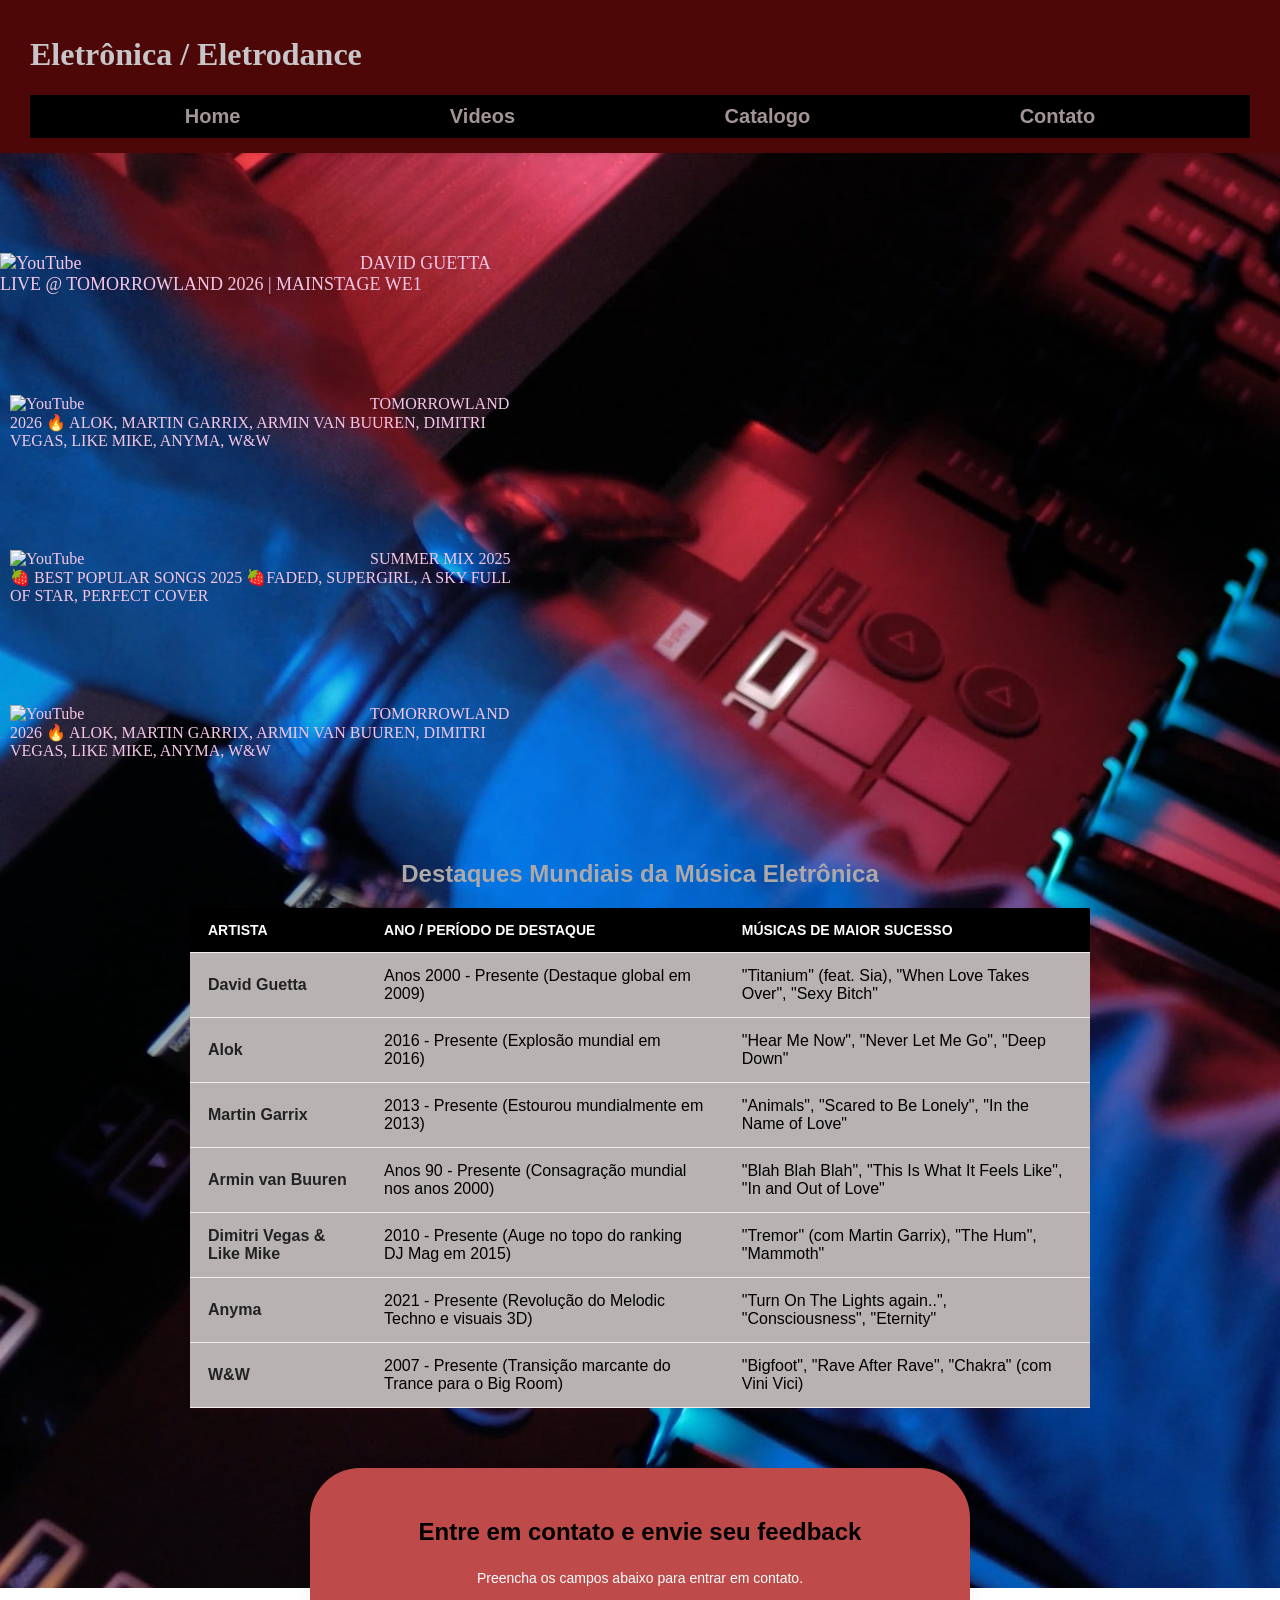
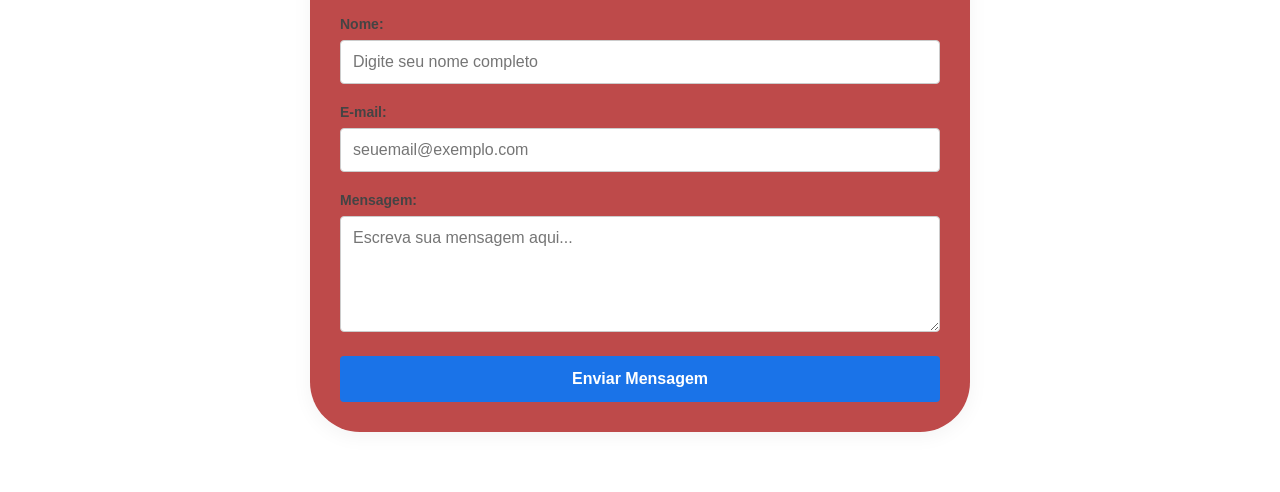
==== index.html @ 49f7e09d "site" ====
<!DOCTYPE html>
<html lang="pt-br">

<head>
    <meta charset="UTF-8">
    <meta name="viewport" content="width=device-width, initial-scale=1.0">
    <link rel="stylesheet" href="style.css">
    <title>Inicio</title>
</head>

<body>

    <style>
        body {
            background-image: url('img/imagem.avif');
            background-size: cover;
            background-position: center;
            background-repeat: no-repeat;
            background-attachment: fixed;
            margin: 0;
        }
    </style>

    <header class="barra-navegacao">
        <h1 class="titulo-site">Eletrônica / Eletrodance</h1>

        <nav class="menu">
            <a href="#">Home</a>
            <a href="#">Videos</a>
            <a href="#">Catalogo</a>
            <a href="#">Contato</a>

        </nav>
    </header>

    <div class="bloco">

        <div class="coluna-esquerda">
            <a class="link"
                href="https://www.youtube.com/watch?v=GSnPwle4FOE&list=RDGSnPwle4FOE&start_radio=1&pp=ygUMZGF2aWQgZ3VldHRhoAcB"
                target="_blank" rel="noopener noreferrer">
                <img class="imagem-esquerda" img
                    src="https://i.ytimg.com/vi/GSnPwle4FOE/hq720.jpg?sqp=-oaymwErCNAFEJQDSFryq4qpAx0IARUAAIhCGAHYAQHiAQoIGBACGAY4AUABuALzGA==&rs=AOn4CLBgVba0F2vqr_jE9en8zPDy92g9ig"
                    alt="YouTube" width="350">
                <span>DAVID GUETTA LIVE @ TOMORROWLAND 2026 | MAINSTAGE WE1</span>
        </div>

        <div class="container-youtube2">
            <a class="link" href="https://www.youtube.com/watch?v=3dHHftDCA-M" target="_blank"
                rel="noopener noreferrer">
                <img class="imagem-esquerda" img
                    src="https://i.ytimg.com/vi/2Gw0Y1WwivI/hq720.jpg?sqp=-oaymwErCNAFEJQDSFryq4qpAx0IARUAAIhCGAHYAQHiAQoIGBACGAY4AUABuALzGA==&rs=AOn4CLDJXC3MWDxurDPktINtmQG5C-5cZQ"
                    alt="YouTube" width="350">
                <span>TOMORROWLAND 2026 🔥 ALOK, MARTIN GARRIX, ARMIN VAN BUUREN, DIMITRI VEGAS, LIKE MIKE, ANYMA,
                    W&W</span>
        </div>

        <div class="container-youtube3">
            <a class="link" href="https://www.youtube.com/watch?v=7aQrmiFkZp8" target="_blank"
                rel="noopener noreferrer">
                <img class="imagem-esquerda" img
                    src="https://i.ytimg.com/vi/7aQrmiFkZp8/hqdefault.jpg?sqp=-oaymwErCOADEI4CSFryq4qpAx0IARUAAIhCGAHYAQHiAQoIGBACGAY4AUABuALzGA==&rs=AOn4CLDhFU6TLQ0mbJ1iNMLmOytXsOIq-w"
                    alt="YouTube" width="350">
                <span>SUMMER MIX 2025 🍓 BEST POPULAR SONGS 2025 🍓FADED, SUPERGIRL, A SKY FULL OF STAR, PERFECT COVER
                </span>
        </div>

        <div class="container-youtube4">
            <a class="link" href="https://www.youtube.com/watch?v=uIsIyjcLkco&list=RDuIsIyjcLkco&start_radio=1&pp=oAcB"
                target="_blank" rel="noopener noreferrer">
                <img class="imagem-esquerda" img
                    src="https://i.ytimg.com/vi/uIsIyjcLkco/hq720.jpg?sqp=-oaymwErCNAFEJQDSFryq4qpAx0IARUAAIhCGAHYAQHiAQoIGBACGAY4AUABuALzGA==&rs=AOn4CLAd7wENuRr2c9omT1h57HVGEKw6lA"
                    alt="YouTube" width="350">
                <span>TOMORROWLAND 2026 🔥 ALOK, MARTIN GARRIX, ARMIN VAN BUUREN, DIMITRI VEGAS, LIKE MIKE, ANYMA,
                    W&W</span>
            </a>
        </div>
    </div>



    <div class="container-musicas">
        <h2>Destaques Mundiais da Música Eletrônica</h2>

        <table class="tabela-eletronica">
            <thead>
                <tr>
                    <th>Artista</th>
                    <th>Ano / Período de Destaque</th>
                    <th>Músicas de Maior Sucesso</th>
                </tr>
            </thead>
            <tbody>
                <tr>
                    <td class="nome-artista">David Guetta</td>
                    <td>Anos 2000 - Presente (Destaque global em 2009)</td>
                    <td>"Titanium" (feat. Sia), "When Love Takes Over", "Sexy Bitch"</td>
                </tr>
                <tr>
                    <td class="nome-artista">Alok</td>
                    <td>2016 - Presente (Explosão mundial em 2016)</td>
                    <td>"Hear Me Now", "Never Let Me Go", "Deep Down"</td>
                </tr>
                <tr>
                    <td class="nome-artista">Martin Garrix</td>
                    <td>2013 - Presente (Estourou mundialmente em 2013)</td>
                    <td>"Animals", "Scared to Be Lonely", "In the Name of Love"</td>
                </tr>
                <tr>
                    <td class="nome-artista">Armin van Buuren</td>
                    <td>Anos 90 - Presente (Consagração mundial nos anos 2000)</td>
                    <td>"Blah Blah Blah", "This Is What It Feels Like", "In and Out of Love"</td>
                </tr>
                <tr>
                    <td class="nome-artista">Dimitri Vegas & Like Mike</td>
                    <td>2010 - Presente (Auge no topo do ranking DJ Mag em 2015)</td>
                    <td>"Tremor" (com Martin Garrix), "The Hum", "Mammoth"</td>
                </tr>
                <tr>
                    <td class="nome-artista">Anyma</td>
                    <td>2021 - Presente (Revolução do Melodic Techno e visuais 3D)</td>
                    <td>"Turn On The Lights again..", "Consciousness", "Eternity"</td>
                </tr>
                <tr>
                    <td class="nome-artista">W&W</td>
                    <td>2007 - Presente (Transição marcante do Trance para o Big Room)</td>
                    <td>"Bigfoot", "Rave After Rave", "Chakra" (com Vini Vici)</td>
                </tr>
            </tbody>
        </table>
    </div>

    <main>

        <section class="secao-contato">
            <h2>Entre em contato e envie seu feedback</h2>
            <p>Preencha os campos abaixo para entrar em contato.</p>

            <form class="formulario-contato" action="#" method="POST">
                <div class="grupo-campo">
                    <label for="nome">Nome:</label>
                    <input type="text" id="nome" name="nome" placeholder="Digite seu nome completo" required>
                </div>

                <div class="grupo-campo">
                    <label for="email">E-mail:</label>
                    <input type="email" id="email" name="email" placeholder="seuemail@exemplo.com" required>
                </div>

                <div class="grupo-campo">
                    <label for="mensagem">Mensagem:</label>
                    <textarea id="mensagem" name="mensagem" rows="5" placeholder="Escreva sua mensagem aqui..."
                        required></textarea>
                </div>

                <button type="submit" class="botao-enviar">Enviar Mensagem</button>
            </form>
        </section>
    </main>
</body>

</html>
---- style.css ----
body{
    background-image: url('img/imagem.avif');  
    background-size: cover;
    background-position: center;
    background-repeat: no-repeat;
    height: 200%;

}

.barra-navegacao{
    justify-content: space-between;
    align-items: center;
    padding: 15px 30px;
    background-color: #4e0707;
    box-shadow: 0 2px 5px rgba(0, 0, 0, 0.1);
    color: rgb(198, 198, 202);
}

.menu{
    display: flex;
    flex-direction:row ;
    flex-wrap:wrap ;
    justify-content:space-around;
    background-color: rgb(0, 0, 0);
    padding: 10px 50px;
    font-family: 'Arial', sans-serif;
    font-size: 20px;
    font-weight: bold;
    
}

.menu a{

    color: rgb(163, 149, 149);
    text-decoration: none;
    
}

.imagem-esquerda {
    float: left;  
    margin-right: 10px;
}

.link{
    color: #f5c6e5;
    text-decoration: none;
}

.coluna-esquerda{
    display: flex;
    justify-content: center;
    align-items: center;
    width: 40%;
    margin: 100px 0;
    gap: 10px;
    text-decoration: none;
    font-size: 18px;
    
}

.container-youtube2{
    display: flex;
    justify-content: center;
    align-items: center;
    width: 40%;
    margin: 100px 0;
    gap: 10px;
    text-decoration: none;
    

}

.container-youtube3{
    display: flex;
    justify-content: center;
    align-items: center;
    width: 40%;
    margin: 100px 0;
    gap: 10px;
    text-decoration: none;
    
}

.container-youtube4{
    display: flex;
    justify-content: center;
    align-items: center;
    width: 40%;
    margin: 100px 0;
    gap: 10px;
    text-decoration: none;
    
}

.container-musicas {
    font-family: Arial, sans-serif;
    margin: 20px auto;
    max-width: 900px;
}
.container-musicas h2 {
    color: #afa8a8;
    margin-bottom: 20px;
    text-align: center;
}
.tabela-eletronica {
    width: 100%;
    border-collapse: collapse;
    background-color: #b8b2b2;
    box-shadow: 0 2px 5px rgba(236, 14, 14, 0.05);
}
.tabela-eletronica th, 
.tabela-eletronica td {
    padding: 14px 18px;
    text-align: left;
    border-bottom: 1px solid #eeeeee;
}
.tabela-eletronica th {
    background-color: #000000;
    color: #ffffff;
    font-weight: 600;
    text-transform: uppercase;
    font-size: 14px;
}
.tabela-eletronica tbody tr:hover {
    background-color: #f5f5f5;
}
.nome-artista {
    font-weight: bold;
    color: #222222;
    transition: color 0.2s ease;
    cursor: pointer;
}
.nome-artista:hover {
    color: #00bcd4;
}


.secao-contato{
    position: relative;
    z-index: 1;
    display: flex;
    flex-direction: column;
    height: 200;
    max-width: 600px;
    margin: 60px auto;
    padding: 30px;
    background-color: #be4a4a;
    border-radius: 50px;
    box-shadow: 0 4px 20px rgba(0, 0, 0, 0.05);
    font-family: Arial, sans-serif;
    text-align: center;
}

.secao-contato h2 {
    color: #000000;
    margin-bottom: 10px;
}

.secao-contato p {
    color: #ffffff;
    margin-bottom: 30px;
    font-size: 14px;
}
.grupo-campo {
 margin-bottom: 20px;}

 .formulario-contato {
    text-align: left;
 }

 .grupo-campo label {
    display: block;
    margin-bottom: 8px;
    color: #444;
    font-weight: bold;
    font-size: 14px;
}

.grupo-campo input,
.grupo-campo textarea {
    width: 100%;
    padding: 12px;
    border: 1px solid #ccc;
    border-radius: 4px;
    font-size: 16px;
    box-sizing: border-box;
    font-family: inherit;
}

.grupo-campo input:focus,
.grupo-campo textarea:focus {
    border-color: #1a73e8;
    outline: none;
}

.botao-enviar {
    width: 100%;
    padding: 14px;
    background-color: #1a73e8;
    color: white;
    border: none;
    border-radius: 4px;
    font-size: 16px;
    font-weight: bold;
    cursor: pointer;
    transition: background-color 0.2s ease;
}
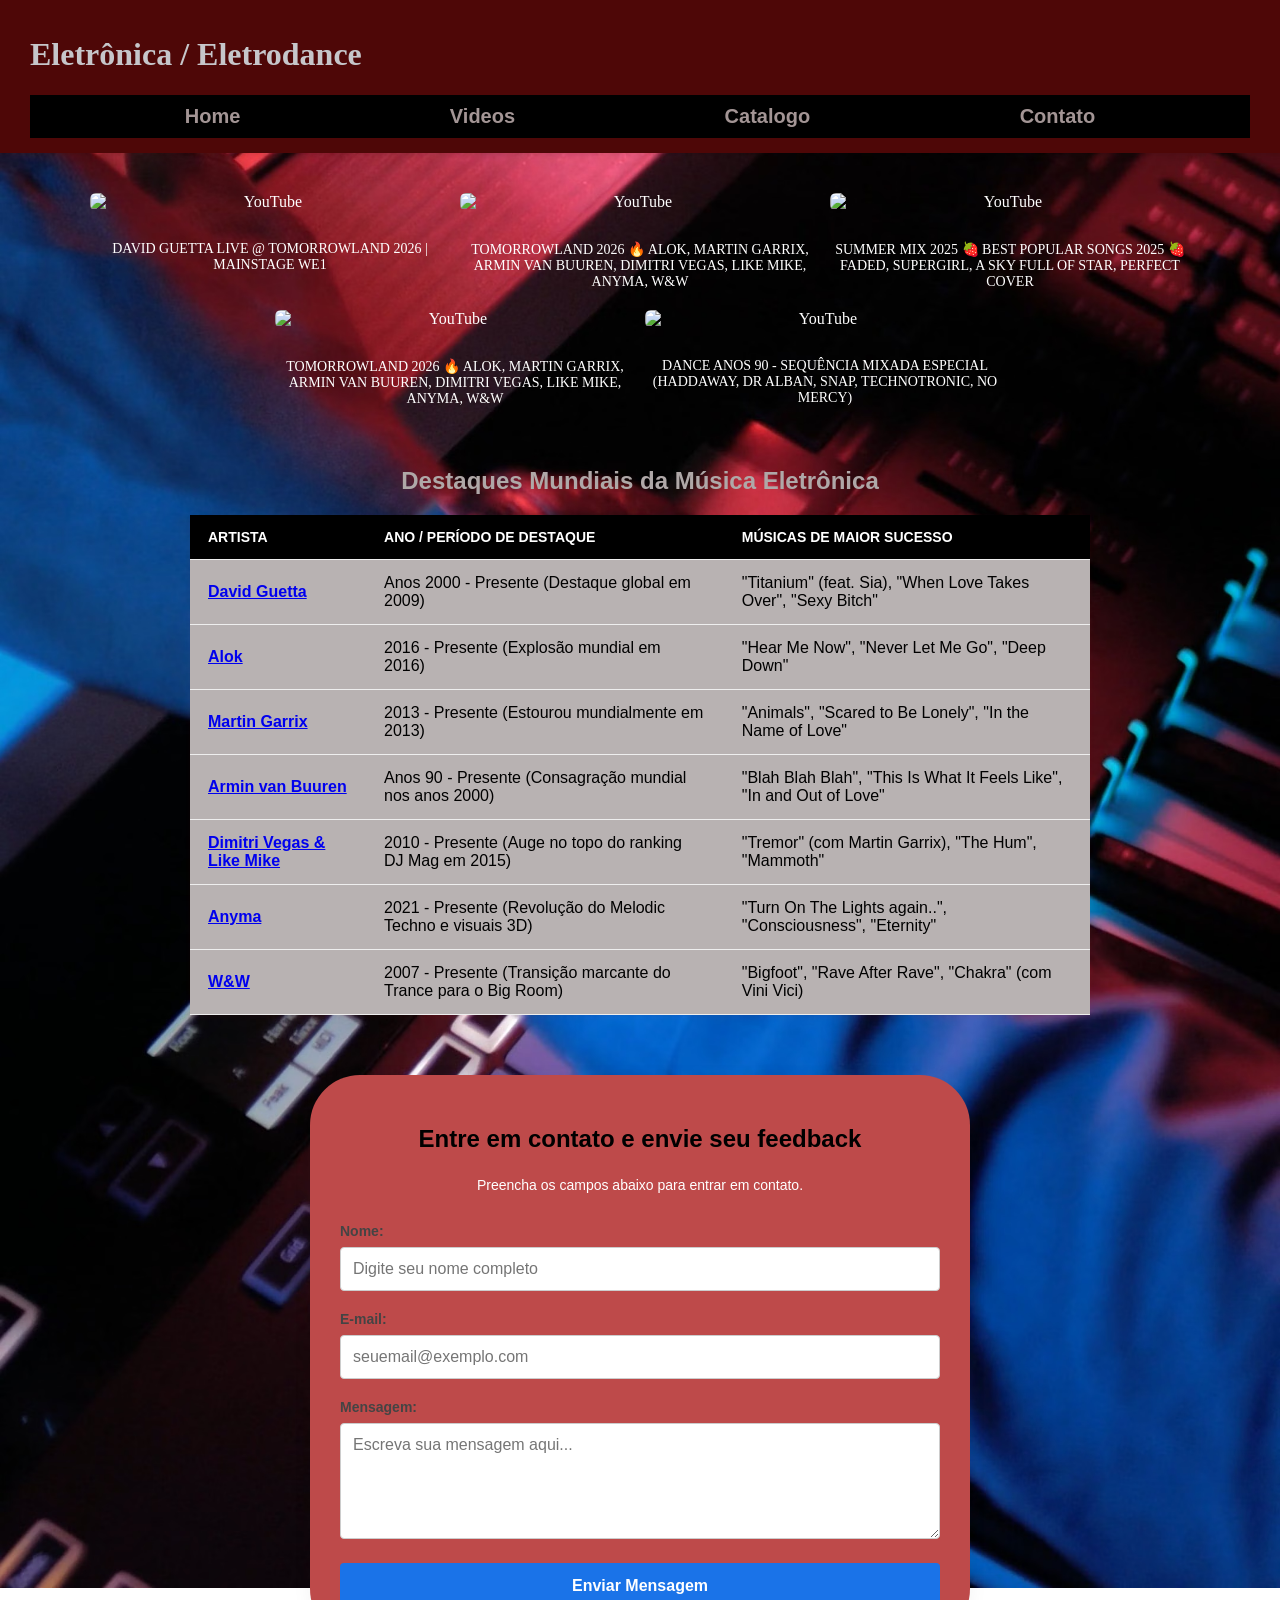
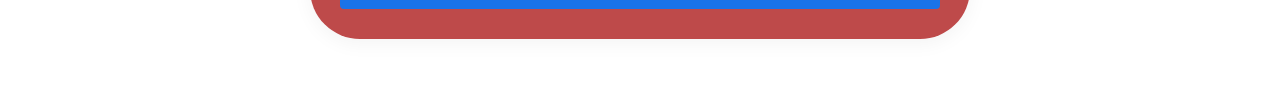
==== commit e33fa30a: "site" ====
--- a/index.html
+++ b/index.html
@@ -19,6 +19,9 @@
             background-attachment: fixed;
             margin: 0;
         }
+        html {
+            scroll-behavior: smooth;
+        }
     </style>
 
     <header class="barra-navegacao">
@@ -26,60 +29,51 @@
 
         <nav class="menu">
             <a href="#">Home</a>
-            <a href="#">Videos</a>
-            <a href="#">Catalogo</a>
-            <a href="#">Contato</a>
-
+            <a href="#videos">Videos</a>
+            <a href="#catalogo">Catalogo</a>
+            <a href="#contato">Contato</a>
         </nav>
     </header>
 
-    <div class="bloco">
+    <div id="videos" class="bloco">
 
-        <div class="coluna-esquerda">
-            <a class="link"
-                href="https://www.youtube.com/watch?v=GSnPwle4FOE&list=RDGSnPwle4FOE&start_radio=1&pp=ygUMZGF2aWQgZ3VldHRhoAcB"
-                target="_blank" rel="noopener noreferrer">
-                <img class="imagem-esquerda" img
-                    src="https://i.ytimg.com/vi/GSnPwle4FOE/hq720.jpg?sqp=-oaymwErCNAFEJQDSFryq4qpAx0IARUAAIhCGAHYAQHiAQoIGBACGAY4AUABuALzGA==&rs=AOn4CLBgVba0F2vqr_jE9en8zPDy92g9ig"
-                    alt="YouTube" width="350">
+        <div class="container-videos">
+            <a class="link" href="https://www.youtube.com/watch?v=GSnPwle4FOE&list=RDGSnPwle4FOE&start_radio=1&pp=ygUMZGF2aWQgZ3VldHRhoAcB" target="_blank" rel="noopener noreferrer">
+                <img class="imagem-esquerda" src="https://i.ytimg.com/vi/GSnPwle4FOE/hq720.jpg?sqp=-oaymwErCNAFEJQDSFryq4qpAx0IARUAAIhCGAHYAQHiAQoIGBACGAY4AUABuALzGA==&rs=AOn4CLBgVba0F2vqr_jE9en8zPDy92g9ig" alt="YouTube" width="350">
                 <span>DAVID GUETTA LIVE @ TOMORROWLAND 2026 | MAINSTAGE WE1</span>
+            </a> 
         </div>
 
-        <div class="container-youtube2">
-            <a class="link" href="https://www.youtube.com/watch?v=3dHHftDCA-M" target="_blank"
-                rel="noopener noreferrer">
-                <img class="imagem-esquerda" img
-                    src="https://i.ytimg.com/vi/2Gw0Y1WwivI/hq720.jpg?sqp=-oaymwErCNAFEJQDSFryq4qpAx0IARUAAIhCGAHYAQHiAQoIGBACGAY4AUABuALzGA==&rs=AOn4CLDJXC3MWDxurDPktINtmQG5C-5cZQ"
-                    alt="YouTube" width="350">
-                <span>TOMORROWLAND 2026 🔥 ALOK, MARTIN GARRIX, ARMIN VAN BUUREN, DIMITRI VEGAS, LIKE MIKE, ANYMA,
-                    W&W</span>
+        <div class="container-videos">
+            <a class="link" href="https://www.youtube.com/watch?v=3dHHftDCA-M" target="_blank" rel="noopener noreferrer">
+                <img class="imagem-esquerda" src="https://i.ytimg.com/vi/2Gw0Y1WwivI/hq720.jpg?sqp=-oaymwErCNAFEJQDSFryq4qpAx0IARUAAIhCGAHYAQHiAQoIGBACGAY4AUABuALzGA==&rs=AOn4CLDJXC3MWDxurDPktINtmQG5C-5cZQ" alt="YouTube" width="350">
+                <span>TOMORROWLAND 2026 🔥 ALOK, MARTIN GARRIX, ARMIN VAN BUUREN, DIMITRI VEGAS, LIKE MIKE, ANYMA, W&W</span>
+            </a> 
         </div>
 
-        <div class="container-youtube3">
-            <a class="link" href="https://www.youtube.com/watch?v=7aQrmiFkZp8" target="_blank"
-                rel="noopener noreferrer">
-                <img class="imagem-esquerda" img
-                    src="https://i.ytimg.com/vi/7aQrmiFkZp8/hqdefault.jpg?sqp=-oaymwErCOADEI4CSFryq4qpAx0IARUAAIhCGAHYAQHiAQoIGBACGAY4AUABuALzGA==&rs=AOn4CLDhFU6TLQ0mbJ1iNMLmOytXsOIq-w"
-                    alt="YouTube" width="350">
-                <span>SUMMER MIX 2025 🍓 BEST POPULAR SONGS 2025 🍓FADED, SUPERGIRL, A SKY FULL OF STAR, PERFECT COVER
-                </span>
+        <div class="container-videos">
+            <a class="link" href="https://www.youtube.com/watch?v=7aQrmiFkZp8" target="_blank" rel="noopener noreferrer">
+                <img class="imagem-esquerda" src="https://i.ytimg.com/vi/7aQrmiFkZp8/hqdefault.jpg?sqp=-oaymwErCOADEI4CSFryq4qpAx0IARUAAIhCGAHYAQHiAQoIGBACGAY4AUABuALzGA==&rs=AOn4CLDhFU6TLQ0mbJ1iNMLmOytXsOIq-w" alt="YouTube" width="350">
+                <span>SUMMER MIX 2025 🍓 BEST POPULAR SONGS 2025 🍓FADED, SUPERGIRL, A SKY FULL OF STAR, PERFECT COVER</span>
+            </a> 
         </div>
 
-        <div class="container-youtube4">
-            <a class="link" href="https://www.youtube.com/watch?v=uIsIyjcLkco&list=RDuIsIyjcLkco&start_radio=1&pp=oAcB"
-                target="_blank" rel="noopener noreferrer">
-                <img class="imagem-esquerda" img
-                    src="https://i.ytimg.com/vi/uIsIyjcLkco/hq720.jpg?sqp=-oaymwErCNAFEJQDSFryq4qpAx0IARUAAIhCGAHYAQHiAQoIGBACGAY4AUABuALzGA==&rs=AOn4CLAd7wENuRr2c9omT1h57HVGEKw6lA"
-                    alt="YouTube" width="350">
-                <span>TOMORROWLAND 2026 🔥 ALOK, MARTIN GARRIX, ARMIN VAN BUUREN, DIMITRI VEGAS, LIKE MIKE, ANYMA,
-                    W&W</span>
+        <div class="container-videos">
+            <a class="link" href="https://www.youtube.com/watch?v=uIsIyjcLkco&list=RDuIsIyjcLkco&start_radio=1&pp=oAcB" target="_blank" rel="noopener noreferrer">
+                <img class="imagem-esquerda" src="https://i.ytimg.com/vi/uIsIyjcLkco/hq720.jpg?sqp=-oaymwErCNAFEJQDSFryq4qpAx0IARUAAIhCGAHYAQHiAQoIGBACGAY4AUABuALzGA==&rs=AOn4CLAd7wENuRr2c9omT1h57HVGEKw6lA" alt="YouTube" width="350">
+                <span>TOMORROWLAND 2026 🔥 ALOK, MARTIN GARRIX, ARMIN VAN BUUREN, DIMITRI VEGAS, LIKE MIKE, ANYMA, W&W</span>
+            </a>
+        </div>
+       
+        <div class="container-videos">
+            <a class="link" href="https://www.youtube.com/watch?v=sQqpxXeM49A&list=RDsQqpxXeM49A&start_radio=1&pp=oAcB" target="_blank" rel="noopener noreferrer">
+                <img class="imagem-esquerda" src="https://i.ytimg.com/vi/sQqpxXeM49A/hq720.jpg?sqp=-oaymwErCNAFEJQDSFryq4qpAx0IARUAAIhCGAHYAQHiAQoIGBACGAY4AUABuALzGA==&rs=AOn4CLCaO7UvM5__HK5f6gYbwiLcJoyFCQ" alt="YouTube" width="350">
+                <span>DANCE ANOS 90 - SEQUÊNCIA MIXADA ESPECIAL (HADDAWAY, DR ALBAN, SNAP, TECHNOTRONIC, NO MERCY)</span>
             </a>
         </div>
     </div>
 
-
-
-    <div class="container-musicas">
+    <div id="catalogo" class="container-musicas">
         <h2>Destaques Mundiais da Música Eletrônica</h2>
 
         <table class="tabela-eletronica">
@@ -92,37 +86,51 @@
             </thead>
             <tbody>
                 <tr>
-                    <td class="nome-artista">David Guetta</td>
+                    <td class="nome-artista">
+                        <a href="https://www.google.com/goto?url=CAESZQHrOzAVkSPlFl2D19ZY7Y_YRZVM6mJfw8Lj9hO6xRLWoJ5RVJqk0KO5bJgswP-I-e8s7nf3w58qAf8l6fc-wn055NWUG3myZoNRn2E4iUhQxWsseyemYXm5WGRMHlBqhSjV17J8" target="_blank">David Guetta</a>
+                    </td>
                     <td>Anos 2000 - Presente (Destaque global em 2009)</td>
                     <td>"Titanium" (feat. Sia), "When Love Takes Over", "Sexy Bitch"</td>
                 </tr>
                 <tr>
-                    <td class="nome-artista">Alok</td>
+                    <td class="nome-artista">
+                        <a href="https://www.google.com/goto?url=CAESXQHrOzAV_KIY6e-7CyLkVQ5oRqi9ioH6xxsOVR13v-55HThArizazVe1DHUbVzy9vMDxwXFBxSiLVU8XJeMkZ-euSr2Pkuq-kMDbNkP2hl1ufH6SYW6dcXmQkW2kQQ" target="_blank">Alok</a>
+                    </td>
                     <td>2016 - Presente (Explosão mundial em 2016)</td>
                     <td>"Hear Me Now", "Never Let Me Go", "Deep Down"</td>
                 </tr>
                 <tr>
-                    <td class="nome-artista">Martin Garrix</td>
+                    <td class="nome-artista">
+                        <a href="https://www.google.com/goto?url=CAESZgHrOzAVsuAe4bA1qb_c5f7DF4rBfdfQIGRn1c8QBUndqM1l-nk1M3HeVRnQwUfOMsi4pAK9I_E0ovmZL7xxatmryMeT16QKo3SCcIzswMF-96YRJjKYx9jmjlxeld-CKQeAWx0VtA" target="_blank">Martin Garrix</a>
+                    </td>
                     <td>2013 - Presente (Estourou mundialmente em 2013)</td>
                     <td>"Animals", "Scared to Be Lonely", "In the Name of Love"</td>
                 </tr>
                 <tr>
-                    <td class="nome-artista">Armin van Buuren</td>
+                    <td class="nome-artista">
+                        <a href="https://www.google.com/goto?url=CAESaQHrOzAVm2sthGcf3cZIPHX8qvcplEpdiio-qAUF6hWPDxnYxS2iSvmr3xw26cTTednnYNPeHxBf_PT-OtvtcDRruKIBv78ujXQNI49sE5i2Gv_U7-za8hjDkfd8p4Cn96QSHyOZRPVqWA" target="_blank">Armin van Buuren</a>
+                    </td>
                     <td>Anos 90 - Presente (Consagração mundial nos anos 2000)</td>
                     <td>"Blah Blah Blah", "This Is What It Feels Like", "In and Out of Love"</td>
                 </tr>
                 <tr>
-                    <td class="nome-artista">Dimitri Vegas & Like Mike</td>
+                    <td class="nome-artista">
+                        <a href="https://www.google.com/goto?url=CAESdAHrOzAVwp8TK4O7fNf7MffHP6JT7FIouadtgSi9gPuqq0zwkS_cyuo8VmcE3XBaxibVm4RfXhXABIPHIJ5yXMt4TsrML8zH5s01FKWom-Zt6FEabrDLW0tsm9CzTrz9dpr9jKubusTSz04oxTeRGy_kg3KB" target="_blank">Dimitri Vegas & Like Mike</a>
+                    </td>
                     <td>2010 - Presente (Auge no topo do ranking DJ Mag em 2015)</td>
                     <td>"Tremor" (com Martin Garrix), "The Hum", "Mammoth"</td>
                 </tr>
                 <tr>
-                    <td class="nome-artista">Anyma</td>
+                    <td class="nome-artista">
+                        <a href="https://www.google.com/goto?url=CAESXgHrOzAVNOib8o_FNf0250oT5y3KhuCNhEPqRRyzNYFrasCQr4q9ssPEAcJ0dLlxeHhr51-GhF2eGBFjA0JwSv1O8J-_fuaHneQRaio44XSvtJLcy6HLB-bjq8lI9UU" target="_blank">Anyma</a>
+                    </td>
                     <td>2021 - Presente (Revolução do Melodic Techno e visuais 3D)</td>
                     <td>"Turn On The Lights again..", "Consciousness", "Eternity"</td>
                 </tr>
                 <tr>
-                    <td class="nome-artista">W&W</td>
+                    <td class="nome-artista">
+                        <a href="https://www.google.com/goto?url=CAESXgHrOzAV-9FCh1na69AbIiWAxEqdOjx2MmH9YC4H-J40dIPjHgKeOwj3Pg6deWyEjo8fQOCg-u_T5-uZq0r8CiIltOzwM8gEB3YirsRJe4a7qJSYuDqOXKXHP6eI2vc" target="_blank">W&W</a>
+                    </td>
                     <td>2007 - Presente (Transição marcante do Trance para o Big Room)</td>
                     <td>"Bigfoot", "Rave After Rave", "Chakra" (com Vini Vici)</td>
                 </tr>
@@ -131,8 +139,7 @@
     </div>
 
     <main>
-
-        <section class="secao-contato">
+        <section id="contato" class="secao-contato">
             <h2>Entre em contato e envie seu feedback</h2>
             <p>Preencha os campos abaixo para entrar em contato.</p>
 
@@ -149,12 +156,12 @@
 
                 <div class="grupo-campo">
                     <label for="mensagem">Mensagem:</label>
-                    <textarea id="mensagem" name="mensagem" rows="5" placeholder="Escreva sua mensagem aqui..."
-                        required></textarea>
+                    <textarea id="mensagem" name="mensagem" rows="5" placeholder="Escreva sua mensagem aqui..." required></textarea>
                 </div>
 
                 <button type="submit" class="botao-enviar">Enviar Mensagem</button>
             </form>
+           
         </section>
     </main>
 </body>
--- a/style.css
+++ b/style.css
@@ -4,7 +4,6 @@
     background-position: center;
     background-repeat: no-repeat;
     height: 200%;
-
 }
 
 .barra-navegacao{
@@ -46,52 +45,66 @@
     text-decoration: none;
 }
 
-.coluna-esquerda{
-    display: flex;
-    justify-content: center;
+
+
+#videos.bloco {
+    display: flex;          
+    flex-wrap: wrap;        
+    justify-content: center; 
+    gap: 20px;              
+    padding: 40px 20px;     
+}
+
+.container-videos {
+    max-width: 350px;       
+}
+
+.container-videos .link {
+    display: flex;
+    flex-direction: column; 
+    align-items: center;    
+    text-decoration: none;  
+    color: #fff;            
+    text-align: center;     
+}
+
+.container-videos span {
+    margin-top: 10px;       
+    font-size: 14px;       
+
+}
+
+#videos {
+    display: flex;
+    flex-wrap: wrap;       
+    gap: 20px;             
+    justify-content: center; 
+}
+
+.coluna-esquerda {
+    flex: 1 1 350px;       
+    max-width: 380px;     
+    background-color: rgba(0, 0, 0, 0.6); 
+    padding: 10px;
+    border-radius: 8px;
+    text-align: center;
+}
+
+.link {
+    display: flex;
+    flex-direction: column;
     align-items: center;
-    width: 40%;
-    margin: 100px 0;
-    gap: 10px;
-    text-decoration: none;
-    font-size: 18px;
-    
-}
-
-.container-youtube2{
-    display: flex;
-    justify-content: center;
-    align-items: center;
-    width: 40%;
-    margin: 100px 0;
-    gap: 10px;
-    text-decoration: none;
-    
-
-}
-
-.container-youtube3{
-    display: flex;
-    justify-content: center;
-    align-items: center;
-    width: 40%;
-    margin: 100px 0;
-    gap: 10px;
-    text-decoration: none;
-    
-}
-
-.container-youtube4{
-    display: flex;
-    justify-content: center;
-    align-items: center;
-    width: 40%;
-    margin: 100px 0;
-    gap: 10px;
-    text-decoration: none;
-    
-}
-
+    text-decoration: none;  
+    color: white;           
+}
+
+.imagem-esquerda {
+    width: 100%;           
+    height: auto;          
+    border-radius: 6px;    
+    margin-bottom: 20px;
+    max-width: 500px;   
+}
 .container-musicas {
     font-family: Arial, sans-serif;
     margin: 20px auto;
@@ -204,4 +217,4 @@
     font-weight: bold;
     cursor: pointer;
     transition: background-color 0.2s ease;
-}+}
